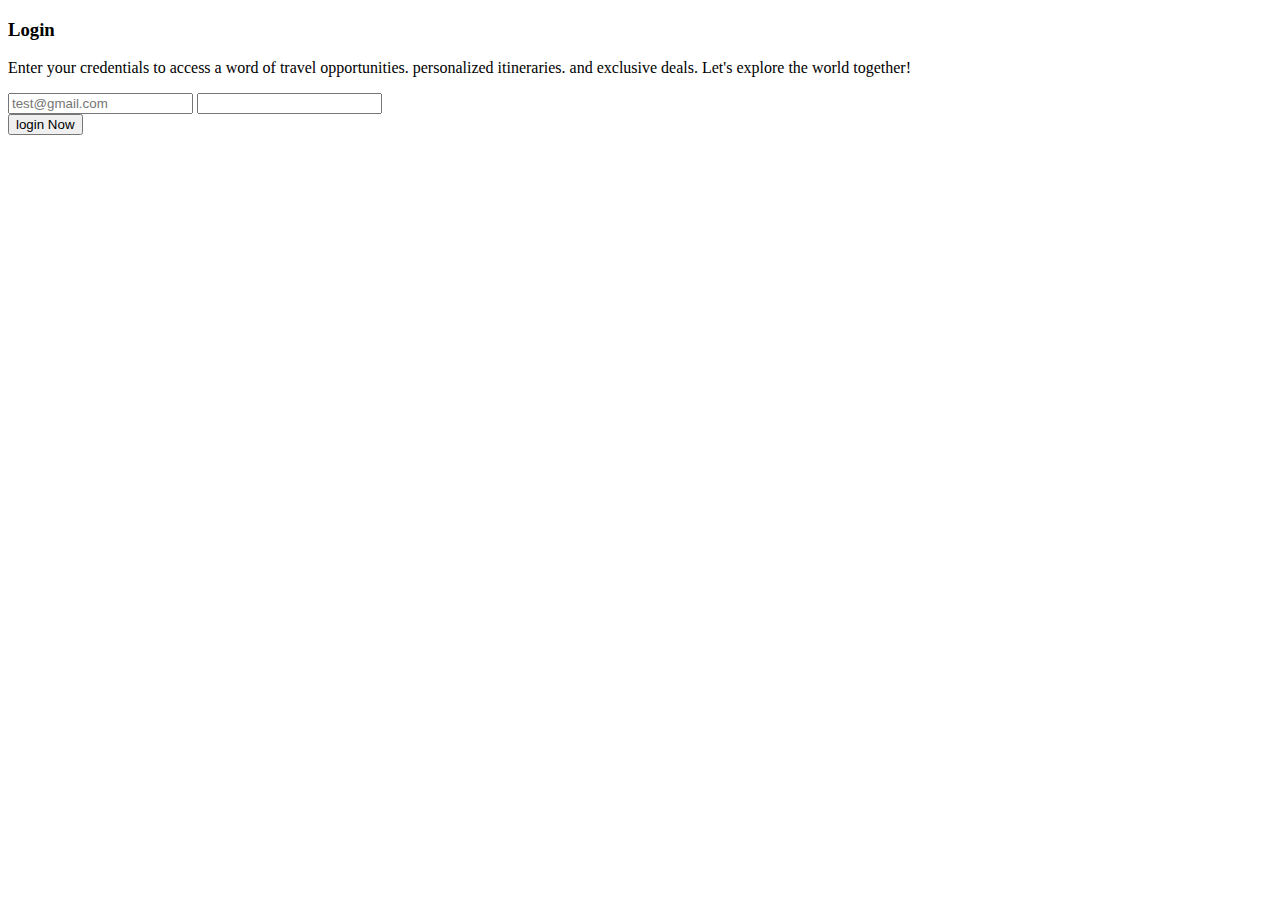
==== login.html @ 2f512df7 "Add login.html" ====
<!DOCTYPE html>
<html lang="en">
<head>
    <meta charset="UTF-8">
    <meta name="viewport" content="width=device-width, initial-scale=1.0">
    <title>JCRAM'V Login</title>
    <link rel="stylesheet" href="login.css">
    <link rel="preconnect" href="https://fonts.googleapis.com">
    <link rel="preconnect" href="https://fonts.gstatic.com" crossorigin>
    <link href="https://fonts.googleapis.com/css2?family=Quicksand:wght@300..700&display=swap" rel="stylesheet">
</head>
<body>
    <section>
        <div class="formContainer">
            <h3>Login</h3>
            <p>Enter your credentials to access a word of travel opportunities. personalized itineraries. and exclusive deals. Let's explore the world together!</p>
            <form action="">
                <input type="text" placeholder="test@gmail.com">
                <input type="password">
            </form>
            <button>login Now</button>
        </div>
    </section>

    <section class="imageContainer">
        <img src="examen J1 J2/Ressources/loginImage.png" alt="" class="loginImage">
    </section>
</body>
</html>
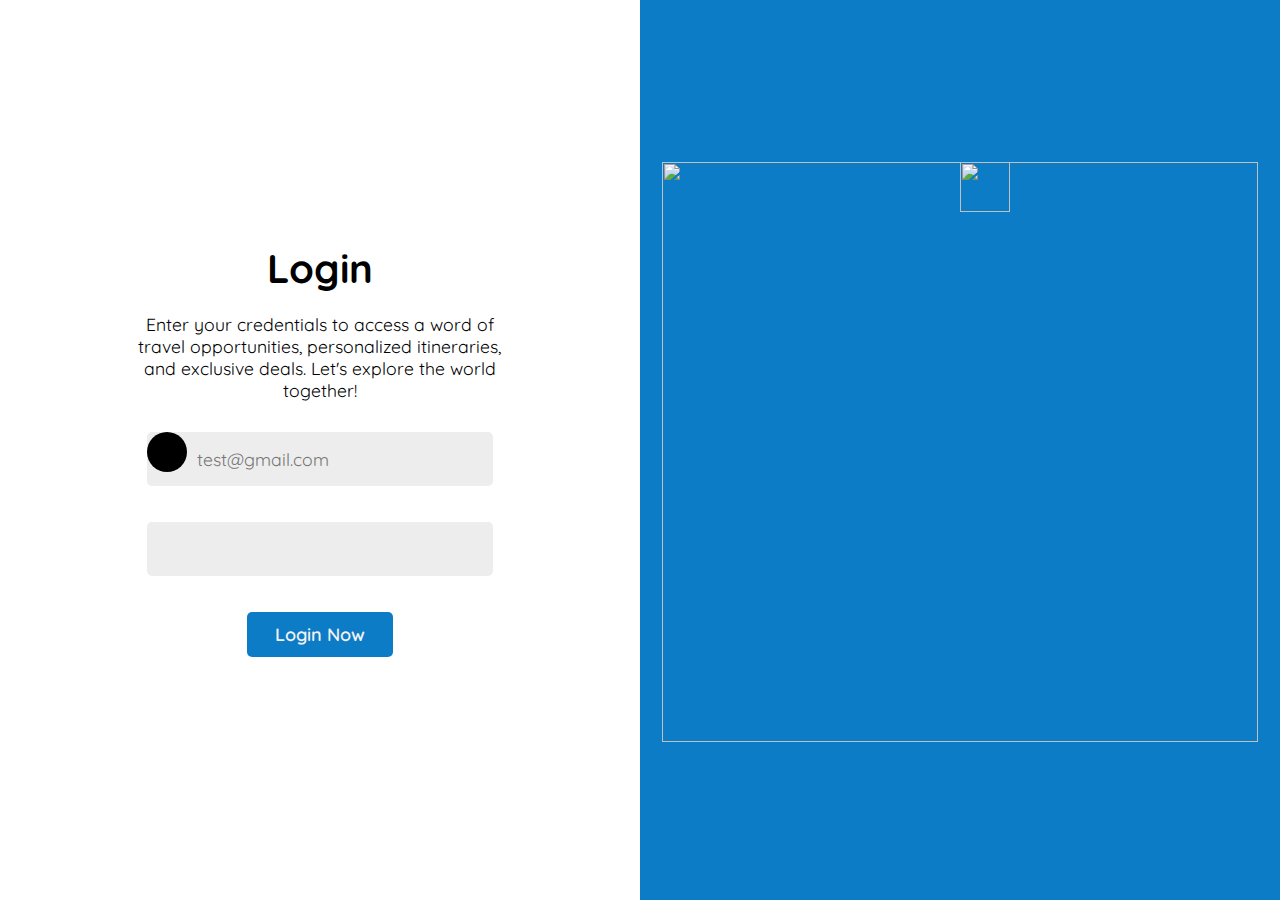
==== commit 952db5aa: "This is the first test" ====
--- a/login.html
+++ b/login.html
@@ -1,29 +1,37 @@
-<!DOCTYPE html>
-<html lang="en">
-<head>
-    <meta charset="UTF-8">
-    <meta name="viewport" content="width=device-width, initial-scale=1.0">
-    <title>JCRAM'V Login</title>
-    <link rel="stylesheet" href="login.css">
-    <link rel="preconnect" href="https://fonts.googleapis.com">
-    <link rel="preconnect" href="https://fonts.gstatic.com" crossorigin>
-    <link href="https://fonts.googleapis.com/css2?family=Quicksand:wght@300..700&display=swap" rel="stylesheet">
-</head>
-<body>
-    <section>
-        <div class="formContainer">
-            <h3>Login</h3>
-            <p>Enter your credentials to access a word of travel opportunities. personalized itineraries. and exclusive deals. Let's explore the world together!</p>
-            <form action="">
-                <input type="text" placeholder="test@gmail.com">
-                <input type="password">
-            </form>
-            <button>login Now</button>
-        </div>
-    </section>
-
-    <section class="imageContainer">
-        <img src="examen J1 J2/Ressources/loginImage.png" alt="" class="loginImage">
-    </section>
-</body>
+<!DOCTYPE html>
+<html lang="en">
+<head>
+    <meta charset="UTF-8">
+    <meta name="viewport" content="width=device-width, initial-scale=1.0">
+    <title>JCRAM'V Login</title>
+    <link rel="stylesheet" href="login.css">
+    <link rel="preconnect" href="https://fonts.googleapis.com">
+    <link rel="preconnect" href="https://fonts.gstatic.com" crossorigin>
+    <link href="https://fonts.googleapis.com/css2?family=Quicksand:wght@300..700&display=swap" rel="stylesheet">
+    <script src="https://kit.fontawesome.com/7cadbe5862.js" crossorigin="anonymous"></script>
+</head>
+<body>
+    <section class="formContainer">
+            <div class="leftSection">
+                <h1>Login</h1>
+                <br>
+                <p>Enter your credentials to access a word of travel opportunities, personalized itineraries, and exclusive deals. Let's explore the world together!</p>
+                <br>
+                <form action="" class="theForm">
+                    <div class="littleIcon">
+                        <i class="fa-solid fa-user fa-xl" style="color: #ededed; margin-top: 2.8vh;"></i>
+                    </div>
+                    <input type="text" placeholder="test@gmail.com">
+                    <br> <br>
+                    <input type="password" class="inputPwd">
+                </form>
+                <button>Login Now</button>
+            </div>
+    </section>
+
+    <section class="imageContainer">
+        <img src="examen J1 J2/Ressources/plane.png" alt="" class="planeImage">
+        <img src="examen J1 J2/Ressources/loginImage.png" alt="" class="loginImage">
+    </section>
+</body>
 </html>--- a/login.css
+++ b/login.css
@@ -0,0 +1,131 @@
+*{
+    box-sizing: border-box;
+    margin: 0;
+    padding: 0;
+    font-family: Quicksand;
+}
+
+:root{
+    --blue:#0d7cc6;
+}
+
+body{
+    display: flex;
+}
+
+.formContainer{
+    text-align: center;
+    height: 100vh;
+    width: 50vw;
+    display: flex;
+    justify-content: center;
+    align-items: center;
+}
+
+.leftSection{
+    display: flex;
+    flex-direction: column;
+    justify-content: center;
+    align-items: center;
+    width: 89%;
+}
+
+.leftSection h1{
+    font-size: 2.5rem;
+}
+
+.leftSection p{
+    width: 70%;
+    font-weight: 400;
+    font-size: 1.1rem;
+}
+
+.theForm{
+    margin-top: 1.2vh;
+    position: relative;
+}
+
+.littleIcon{
+    position: absolute;
+    background-color: black;
+    border-radius: 50%;
+    width: 40px;
+    height: 40px;
+}
+
+.leftSection input{
+    width: 27vw;
+    height: 6vh;
+    border-radius: 5px;
+    background-color: rgb(237, 237, 237);
+    border-style: none;
+    font-size: 1.1rem;
+    padding-left: 3.9vw;
+}
+
+.inputPwd{
+    margin-top: 1.7vh;
+}
+
+.leftSection button{
+    width: 25.8%;
+    height: 5vh;
+    border-radius: 5px;
+    border-style: none;
+    color: #f2f2f2;
+    background-color:var(--blue);
+    font-size: large;
+    font-weight: 600;
+    margin-top: 4vh;
+}
+
+.imageContainer{
+    height: 100dvh;
+    width: 50vw;
+    background-color: var(--blue);
+    background-image: url(examen\ J1\ J2/Ressources/loginBackgroud.png);
+    background-repeat: no-repeat;
+    background-size: 100% 100%;
+    background-position: center;
+    position: relative;
+}
+
+.planeImage{
+    width: 50px;
+    height: 50px;
+    position: absolute;
+    top: 18%;
+    left: 50%;
+    object-fit: cover;
+    animation: expansion 3s ease-in-out infinite ;
+}
+
+@keyframes expansion{
+    from{
+        width: 50px;
+        height: 50px;
+    }
+    to{
+        transform: scale(3.8);
+    }
+}
+
+.loginImage{
+    width: 596px;
+    height: 580px;
+    object-fit: cover;
+    display: block;
+    margin: auto;
+    margin-top: 18dvh;
+    animation: topBottom 1.3s linear infinite alternate ;
+   
+}
+
+@keyframes topBottom{
+    form{
+        margin-top: 18dvh;
+    }
+    to{
+        margin-top: 20.8dvh;
+    }
+}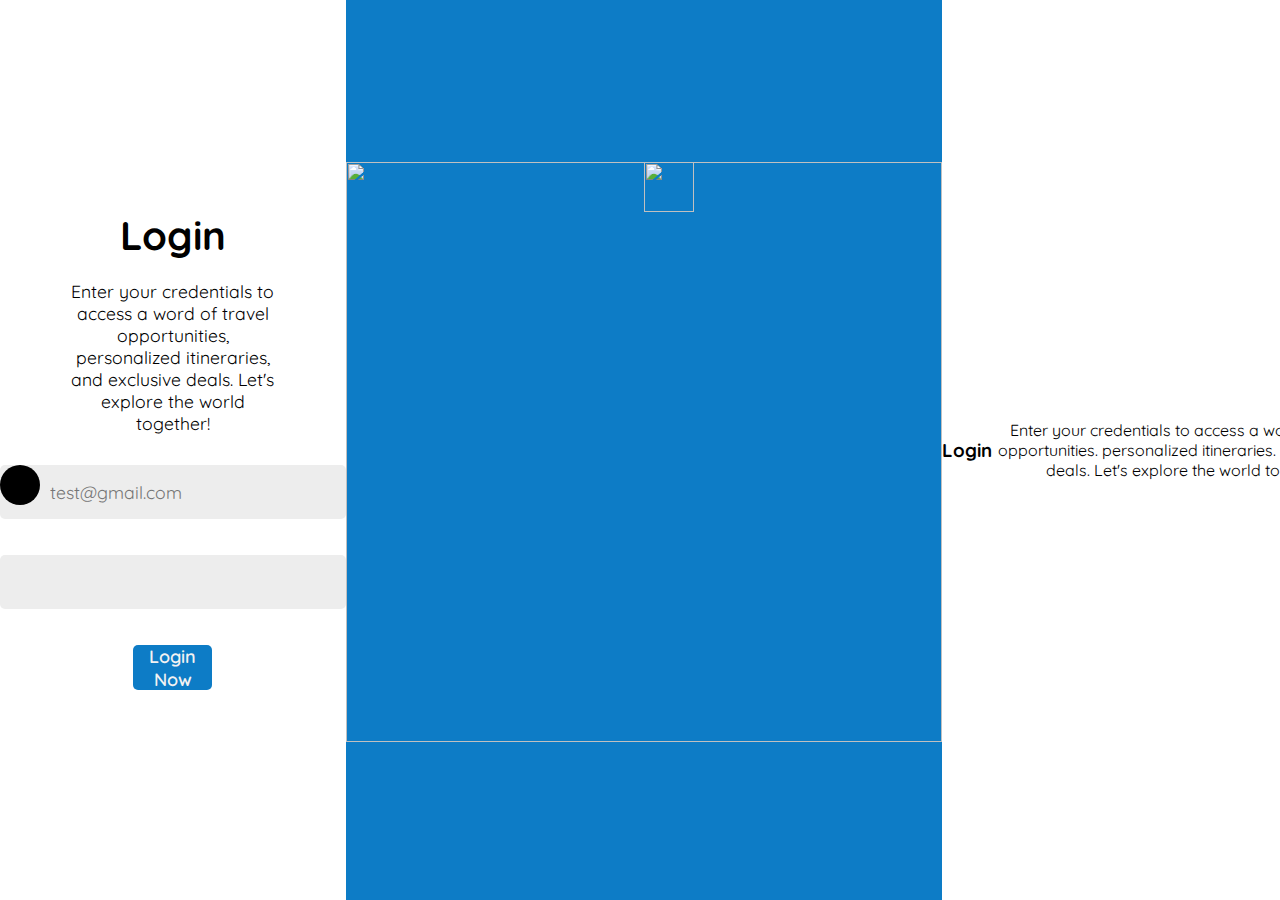
==== commit 47c8c6be: "yes mandeha" ====
--- a/login.html
+++ b/login.html
@@ -34,4 +34,33 @@
         <img src="examen J1 J2/Ressources/loginImage.png" alt="" class="loginImage">
     </section>
 </body>
+<!DOCTYPE html>
+<html lang="en">
+<head>
+    <meta charset="UTF-8">
+    <meta name="viewport" content="width=device-width, initial-scale=1.0">
+    <title>JCRAM'V Login</title>
+    <link rel="stylesheet" href="login.css">
+    <link rel="preconnect" href="https://fonts.googleapis.com">
+    <link rel="preconnect" href="https://fonts.gstatic.com" crossorigin>
+    <link href="https://fonts.googleapis.com/css2?family=Quicksand:wght@300..700&display=swap" rel="stylesheet">
+</head>
+<body>
+    <section>
+        <div class="formContainer">
+            <h3>Login</h3>
+            <p>Enter your credentials to access a word of travel opportunities. personalized itineraries. and exclusive deals. Let's explore the world together!</p>
+            <form action="">
+                <input type="text" placeholder="test@gmail.com">
+                <input type="password">
+            </form>
+            <button>login Now</button>
+        </div>
+    </section>
+
+    <section class="imageContainer">
+        <img src="examen J1 J2/Ressources/loginImage.png" alt="" class="loginImage">
+    </section>
+</body>
+
 </html>